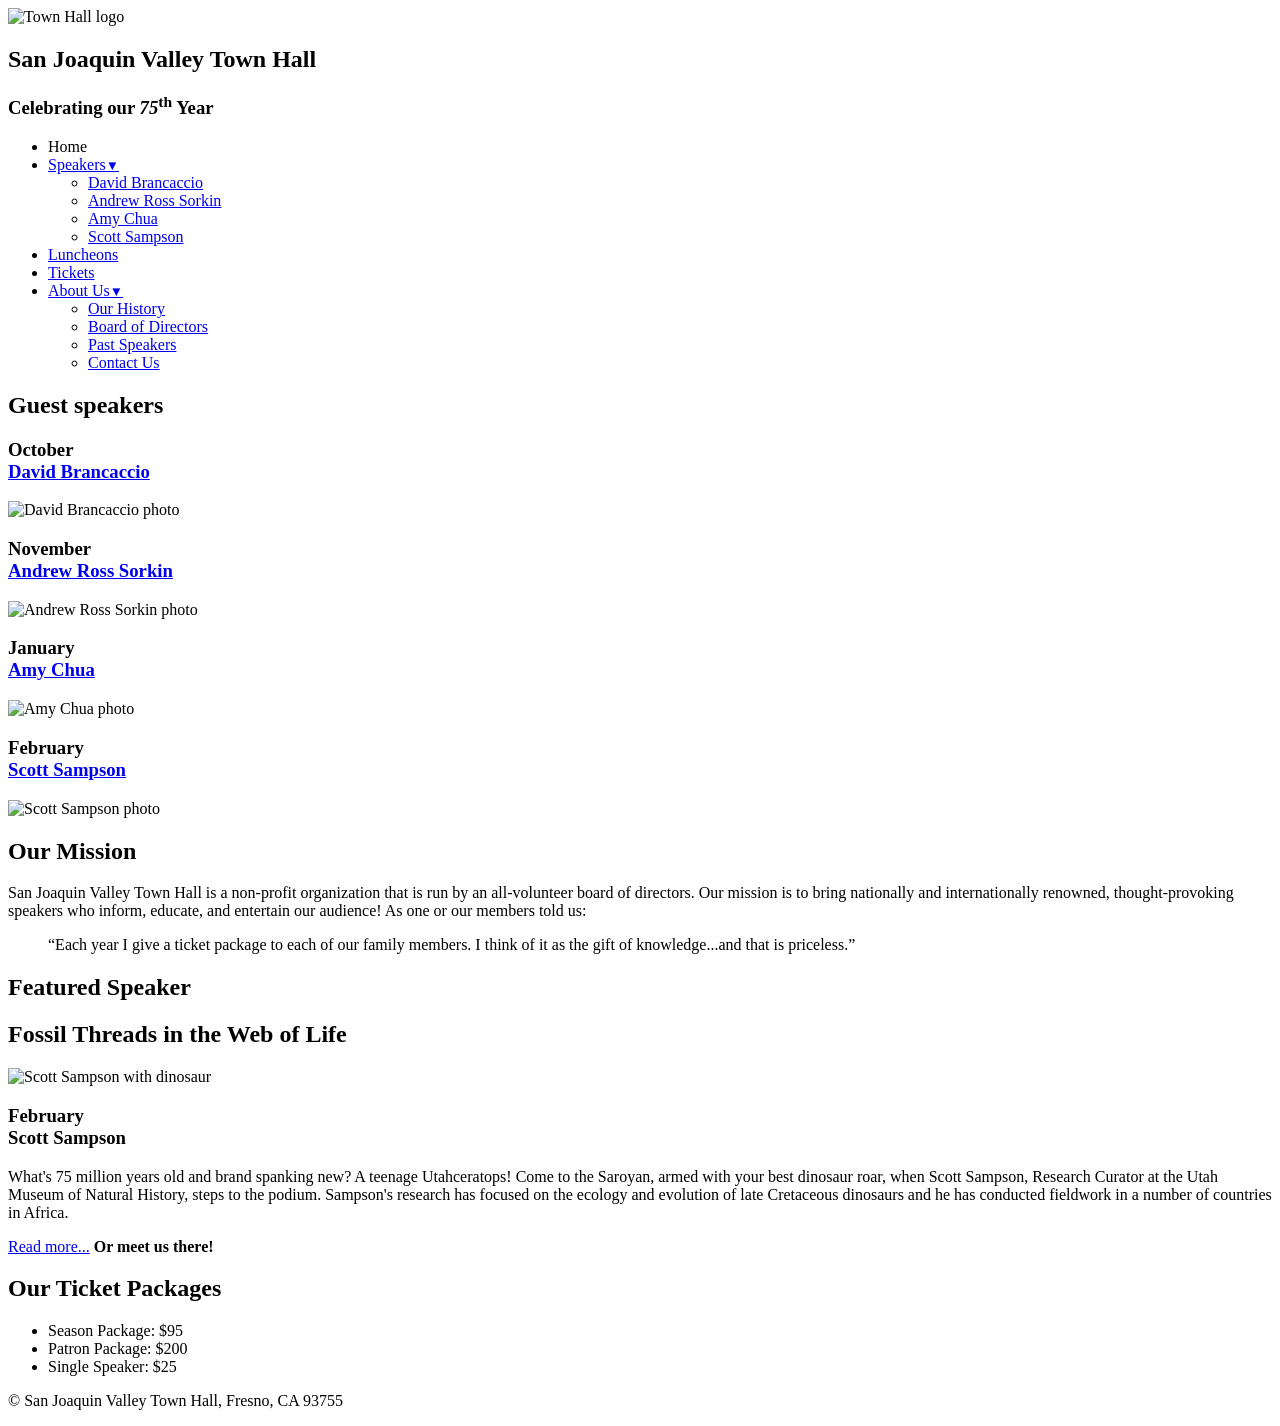
==== index.html @ 5ced5fab "Add files via upload" ====
<!DOCTYPE html>
<html lang="en">

<head>
	<meta charset="utf-8">
	<title>San Joaquin Valley Town Hall</title>
	<meta name="viewport" content="width=device-width, initial-scale=1">
	<link rel="icon" href="images/favicon.ico">
	<link rel="stylesheet" href="styles/main.css">
</head>

<body>
	<header>
		<img src="images/town_hall_logo.gif" alt="Town Hall logo">
		<h2>San Joaquin Valley Town Hall</h2>
		<h3>Celebrating our <em class="large">75</em><sup>th</sup> Year</h3>
	</header>
	<nav class="navbar">
		<ul class="menu">
			<li><a class="current">Home</a></li>
			<li class="submenu">
				<a href="#">Speakers<small>&#9660;</small></a>
				<ul class="dropdown">
					<li><a href="speakers/brancaccio.html">David Brancaccio</a></li>
					<li><a href="speakers/sorkin.html">Andrew Ross Sorkin</a></li>
					<li><a href="speakers/chua.html">Amy Chua</a></li>
					<li><a href="speakers/sampson.html">Scott Sampson</a></li>
				</ul>
			</li>
			<li><a href="#">Luncheons</a></li>
			<li><a href="#">Tickets</a></li>
			<li class="submenu">
				<a href="#">About Us<small>&#9660;</small></a>
				<ul class="dropdown">
					<li><a href="#">Our History</a></li>
					<li><a href="#">Board of Directors</a></li>
					<li><a href="#">Past Speakers</a></li>
					<li><a href="#">Contact Us</a></li>
				</ul>
			</li>
		</ul>
	</nav>
	<main>
		<aside>
			<h2>Guest speakers</h2>
			<h3>October<br><a href="speakers/brancaccio.html">David Brancaccio</a></h3>
			<img src="images/brancaccio75.jpg" alt="David Brancaccio photo">
			<h3>November<br><a href="speakers/sorkin.html">Andrew Ross Sorkin</a></h3>
			<img src="images/sorkin75.jpg" alt="Andrew Ross Sorkin photo">
			<h3>January<br><a href="speakers/chua.html">Amy Chua</a></h3>
			<img src="images/chua75.jpg" alt="Amy Chua photo">
			<h3>February<br><a href="speakers/sampson.html">Scott Sampson</a></h3>
			<img src="images/sampson75.jpg" alt="Scott Sampson photo">
		</aside>

		<section>
			<h2>Our Mission</h2>
			<p>San Joaquin Valley Town Hall is a non-profit organization that is run by an 
				all-volunteer board of directors. Our mission is to bring nationally and 
				internationally renowned, thought-provoking speakers who inform, educate, 
				and entertain our audience! As one or our members told us:</p>
			<blockquote>&ldquo;Each year I give a ticket package to each of our family members. 
				I think of it as the gift of knowledge...and that is priceless.&rdquo;</blockquote>

			<h1>Featured Speaker</h1>
			<article class="featured">
				<h2>Fossil Threads in the Web of Life</h2>
				<img src="images/sampson_dinosaur.jpg" alt="Scott Sampson with dinosaur">
				<h3>February<br>
				Scott Sampson</h3>
				<p>What's 75 million years old and brand spanking new? A teenage Utahceratops! 
				Come to the Saroyan, armed with your best dinosaur roar, when Scott Sampson, Research 
				Curator at the Utah Museum of Natural History, steps to the podium. Sampson's research 
				has focused on the ecology and evolution of late Cretaceous dinosaurs and he has conducted 
				fieldwork in a number of countries in Africa.</p>
				<p><a href="speakers/sampson.html">Read more...</a>&nbsp;<b>Or meet us there!</b></p>
			</article>

			<h2>Our Ticket Packages</h2>
			<ul>
				<li>Season Package: $95</li>
				<li>Patron Package: $200</li>
				<li>Single Speaker: $25</li>
			</ul>
		</section>	
	</main>
	<footer>
		<p>&copy; San Joaquin Valley Town Hall, Fresno, CA 93755</p>
	</footer>
</body>
</html>
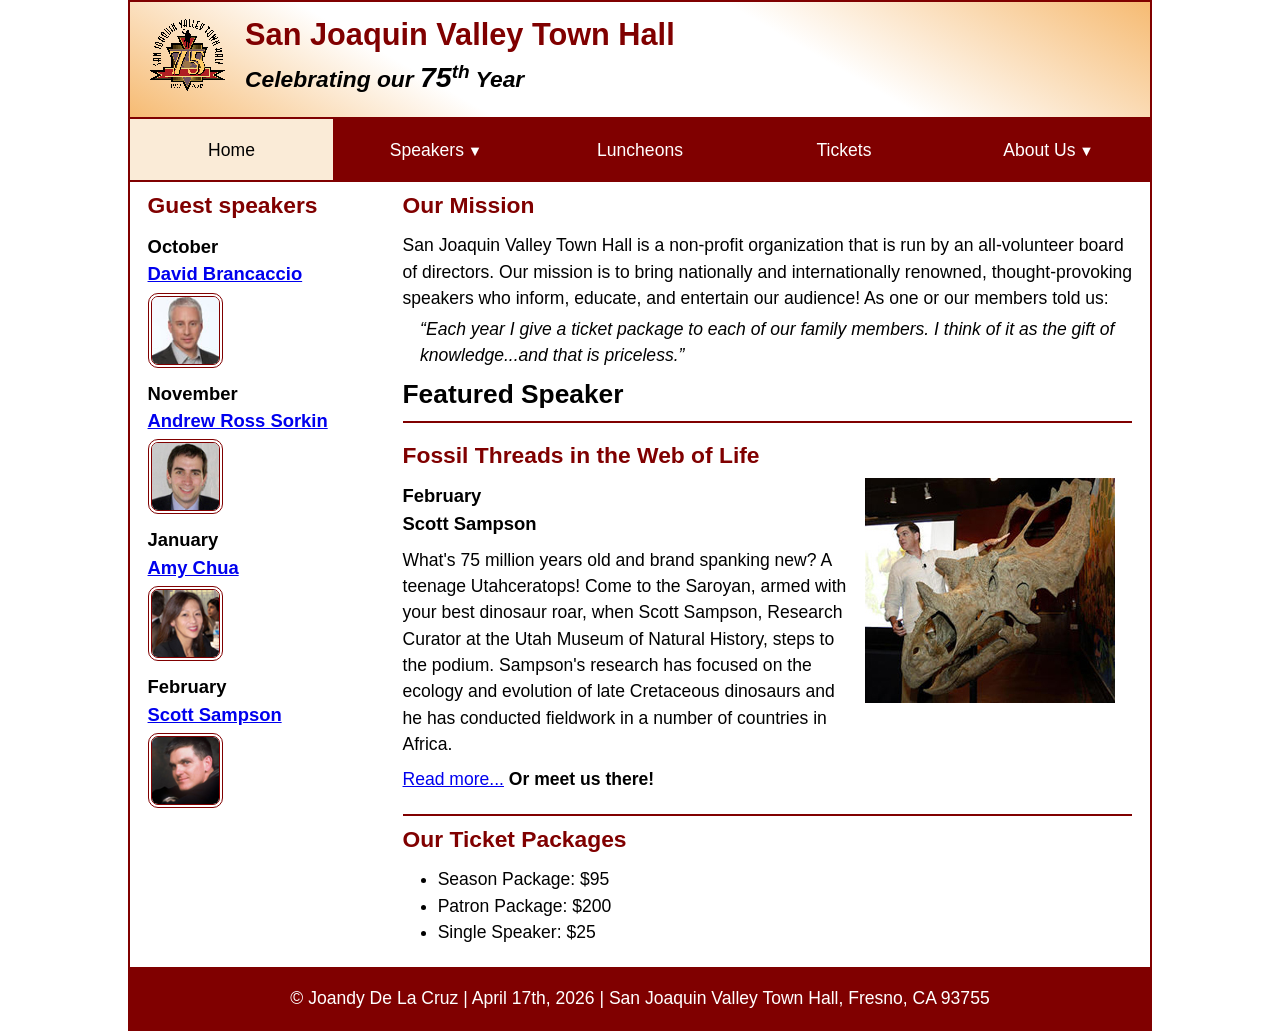
==== commit 5f6e67c1: "Modify footer with author and date details Updated footer with author and date information." ====
--- a/index.html
+++ b/index.html
@@ -85,7 +85,7 @@
 		</section>	
 	</main>
 	<footer>
-		<p>&copy; San Joaquin Valley Town Hall, Fresno, CA 93755</p>
+		<p>&copy; Joandy De La Cruz | April 17th, 2026 | San Joaquin Valley Town Hall, Fresno, CA 93755</p>
 	</footer>
 </body>
 </html>
--- a/styles/main.css
+++ b/styles/main.css
@@ -0,0 +1,186 @@
+/* custom property */
+:root {
+	--accent-color: #800000;  /* could also be coded #800 */
+	--gradient-color: #f6bb73;
+
+	--light_menu: white;
+	--mid_menu: antiquewhite;
+	--dark_menu: black;
+}
+
+/* reset */
+* {
+	margin: 0;
+	padding: 0;
+	box-sizing: border-box;
+}
+
+/* default styles */
+body {
+	font-family: Arial, Helvetica, sans-serif;
+    font-size: calc(15px + .2vw);
+	width: min(80%, 1024px);
+	line-height: 1.5;
+	margin: auto;
+	border: 2px solid var(--accent-color);
+}
+h1, h2, h3, p, ul {
+	padding: .25em 0;
+}
+a:hover, a:focus{
+	font-style: italic;
+	color: var(--accent-color);
+}
+h1 {
+	font-size: 150%;
+}
+h2 {
+	font-size: 130%;
+	color: var(--accent-color);
+}
+h3 {
+	font-size: 105%;
+}
+ul {
+	margin-left: 2em;
+}
+
+/* the styles for the header */
+header {
+	line-height: 1.2;
+	border-bottom: 2px solid var(--accent-color);
+	background-image: linear-gradient(
+	    30deg, var(--gradient-color) 0%, white 30%, white 65%, var(--gradient-color) 100%);
+	& h2 {
+		font-size: 175%;
+		padding: .5em 0 0 0;
+	}
+	& h3 {
+		font-size: 130%;
+		font-style: italic;
+		padding-bottom: 1em;
+	}
+	& img {
+		width: clamp(40px, 15%, 80px);
+		float: left;
+		margin: .75em 1em;
+	}
+}
+
+/* the styles for the main content */
+main {
+	display: flex;
+	padding: 0 1em 1em;
+	& blockquote {
+		font-style: italic;
+		padding-left: 1em;
+	}
+	& h3 + img { /* speaker images */
+		width: clamp(40px, 50%, 75px);
+		border: 4px double var(--accent-color);
+		border-radius: 10px;
+	}
+}
+
+/* the styles for the section */
+section {
+	flex-basis: 75%;
+	padding-left: .5em;
+	& img {
+		width: clamp(100px, 50%, 250px);
+		float: right;
+		margin: 0 1em .25em;
+	}
+}
+
+/* the styles for the aside */
+aside {
+	flex-basis: 25%;
+	padding-right: .5em;
+}
+
+/* the styles for the footer */
+footer {
+	background-color: var(--accent-color);
+	& p {
+		text-align: center;
+		color: white;
+		padding: 1em 0;
+	}
+}
+
+/* CSS class */
+.featured {
+	border-top: 2px solid var(--accent-color);
+	border-bottom: 2px solid var(--accent-color);
+	padding: .5em 0 1em;
+}
+.speaker {
+	& h1 {
+		color: var(--accent-color);
+	}
+	& h2 {
+		color: black;
+	}
+	& p {
+		padding: .5em 0; 
+	}	
+}
+.large {
+	font-size: 125%;
+}
+
+/* styles for the menu */
+.menu {
+	display: flex;
+	flex-wrap: wrap;
+	& li { 
+		flex-basis: 20%; 
+		text-align: center;
+	}
+}
+
+.navbar {
+	clear: left;
+	background-color: var(--accent-color);
+	& a {
+		display: block;
+		padding: 1em;
+		text-decoration: none;
+		margin: 0 1px 2px;
+	}
+	& a:link, a:visited { 
+		color: var(--light_menu);
+	}
+	& a:hover, a:focus, a.current {
+		background-color: var(--mid_menu);
+		color: var(--dark_menu);
+	}
+	& ul {
+		list-style-type: none;
+		padding: 0;
+		margin: 0;
+	}
+}
+
+.submenu {
+	position: relative;
+	& small { margin-left: .25em; }
+}
+
+.dropdown {
+	position: absolute;
+	left: 0;
+	right: 0;
+	background-color: var(--accent-color);
+	color: var(--light_menu);
+	display: none;
+	& > li a { margin: 0 2px 2px; }
+}
+
+.submenu:hover > .dropdown {
+	display: block;
+}
+
+.menu > li:first-child a { margin-left: 0; }
+.menu > li:last-child a { margin-right: 0; }
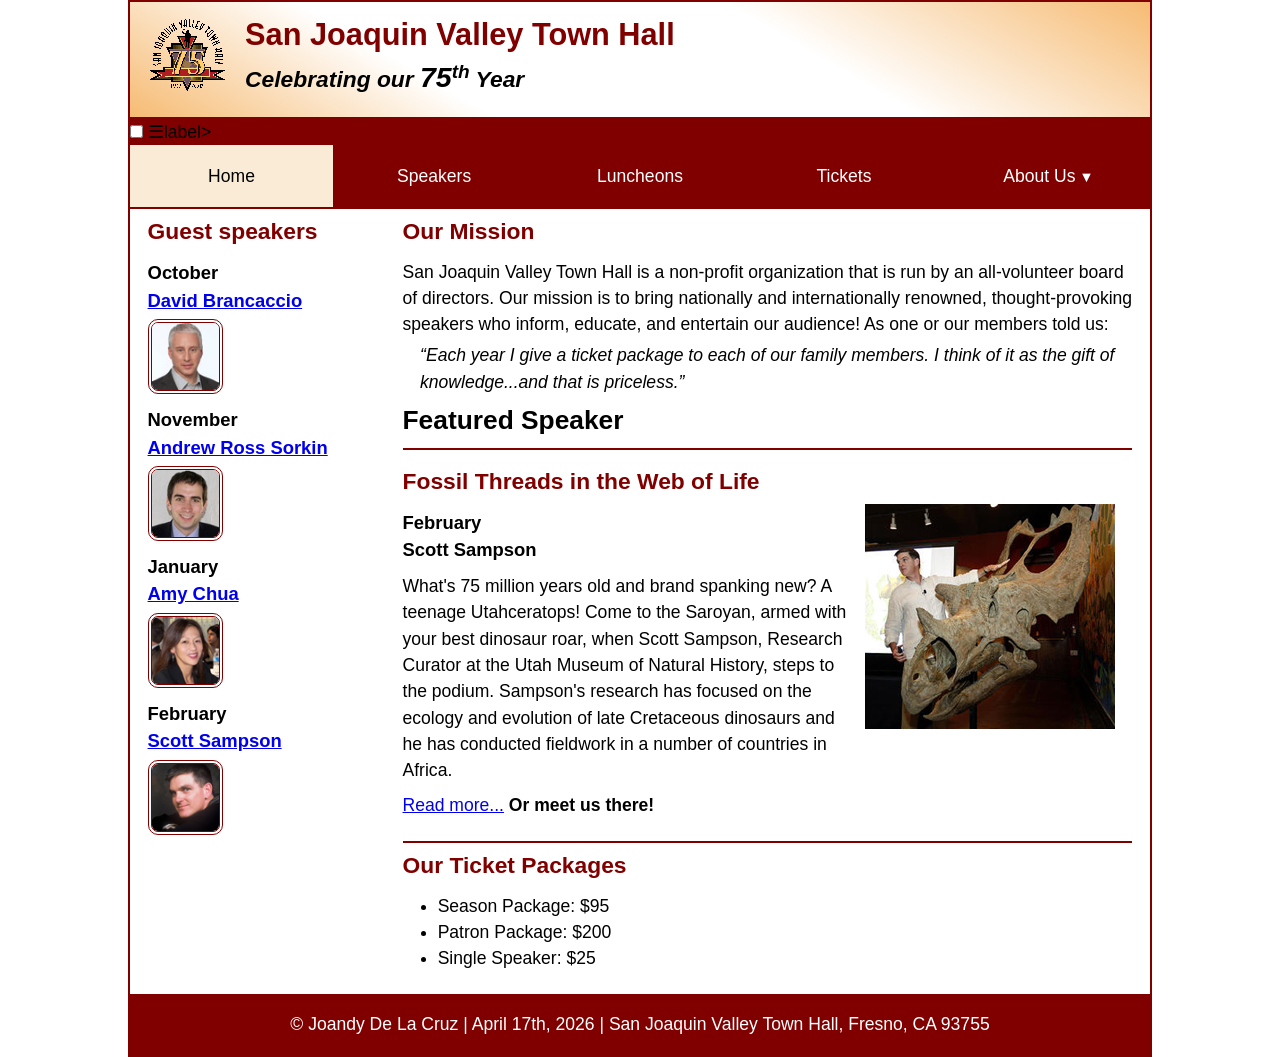
==== commit 1955690c: "Refactor HTML structure and add menu toggle" ====
--- a/index.html
+++ b/index.html
@@ -16,10 +16,15 @@
 		<h3>Celebrating our <em class="large">75</em><sup>th</sup> Year</h3>
 	</header>
 	<nav class="navbar">
+		
+		<input type="checkbox" id="menu-toggle">
+		<label for="menu-toggle" class="menu-btn">&#9776;</label>label>
+		
 		<ul class="menu">
+			
 			<li><a class="current">Home</a></li>
 			<li class="submenu">
-				<a href="#">Speakers<small>&#9660;</small></a>
+				<a href="#">Speakers<small></small></a>
 				<ul class="dropdown">
 					<li><a href="speakers/brancaccio.html">David Brancaccio</a></li>
 					<li><a href="speakers/sorkin.html">Andrew Ross Sorkin</a></li>
--- a/styles/main.css
+++ b/styles/main.css
@@ -183,4 +183,4 @@
 }
 
 .menu > li:first-child a { margin-left: 0; }
-.menu > li:last-child a { margin-right: 0; }+.menu > li:last-child a { margin-right: 0; }
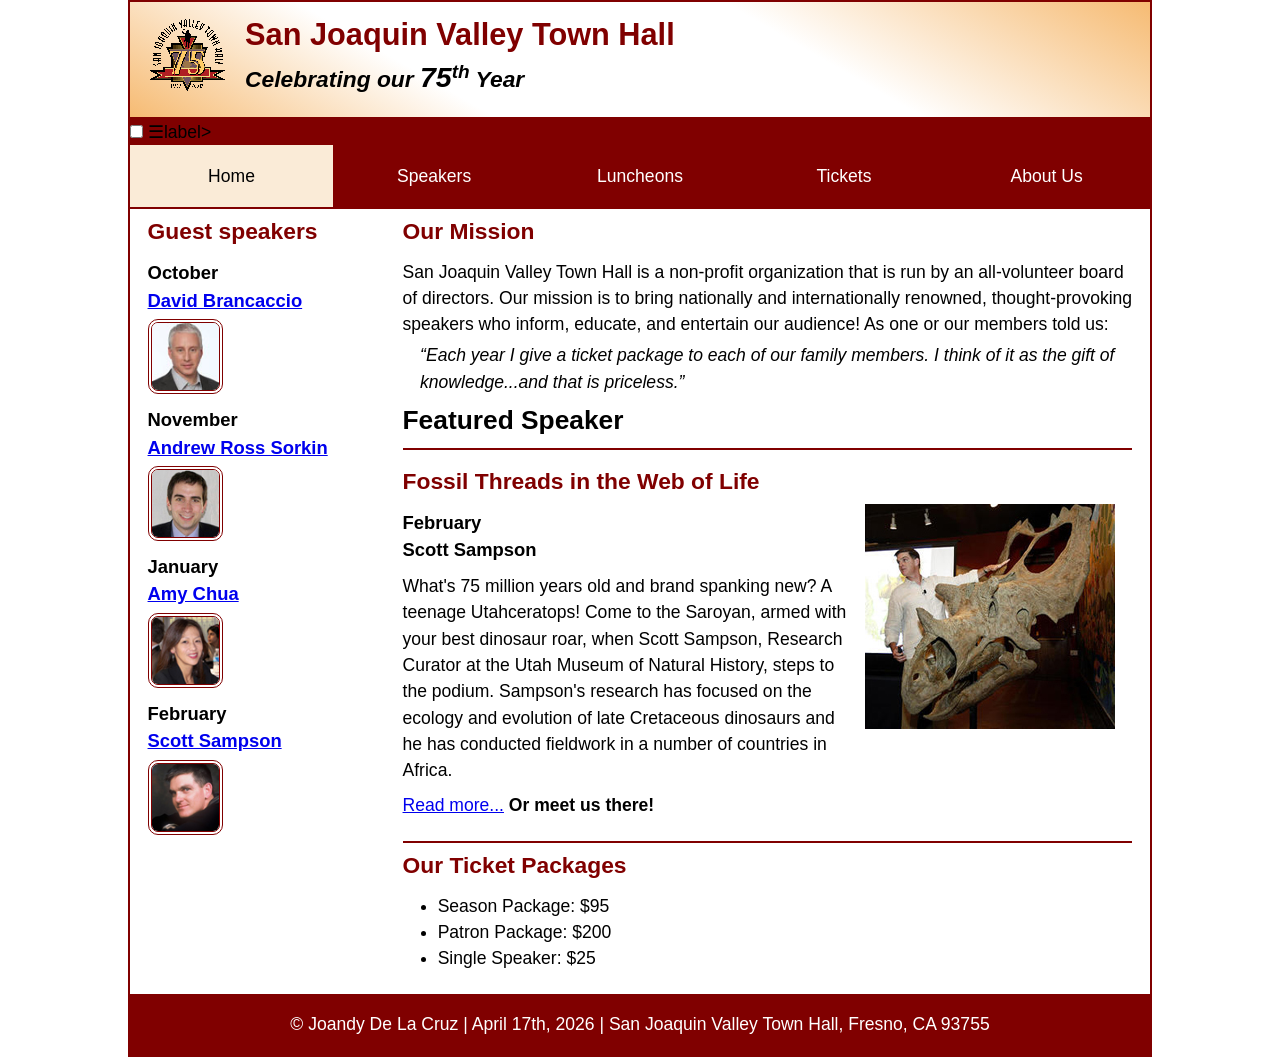
==== commit c3fe669f: "Fix HTML encoding issues in index.html" ====
--- a/index.html
+++ b/index.html
@@ -35,7 +35,7 @@
 			<li><a href="#">Luncheons</a></li>
 			<li><a href="#">Tickets</a></li>
 			<li class="submenu">
-				<a href="#">About Us<small>&#9660;</small></a>
+				<a href="#">About Us<small></small></a>
 				<ul class="dropdown">
 					<li><a href="#">Our History</a></li>
 					<li><a href="#">Board of Directors</a></li>
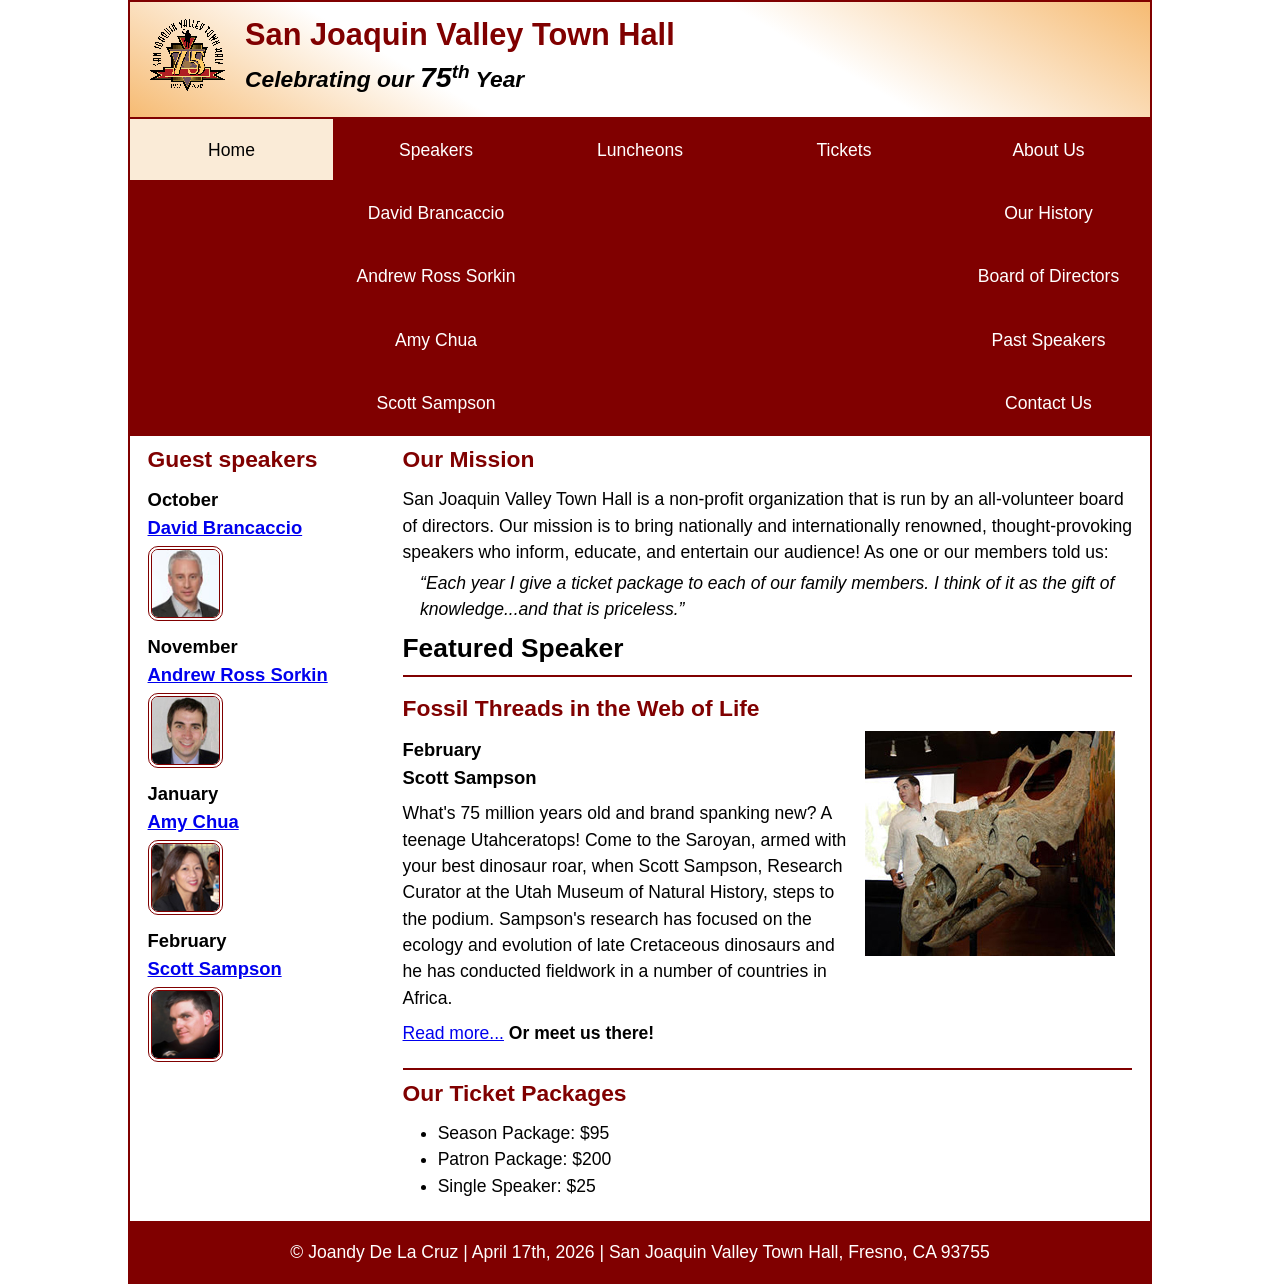
==== commit 6db2f625: "Integrate slicknav for mobile navigation Added slicknav for responsive navigation and included jQuer" ====
--- a/index.html
+++ b/index.html
@@ -7,6 +7,7 @@
 	<meta name="viewport" content="width=device-width, initial-scale=1">
 	<link rel="icon" href="images/favicon.ico">
 	<link rel="stylesheet" href="styles/main.css">
+	<link rel="stylesheet" href="styles/slicknav.css">
 </head>
 
 <body>
@@ -16,16 +17,11 @@
 		<h3>Celebrating our <em class="large">75</em><sup>th</sup> Year</h3>
 	</header>
 	<nav class="navbar">
-		
-		<input type="checkbox" id="menu-toggle">
-		<label for="menu-toggle" class="menu-btn">&#9776;</label>label>
-		
 		<ul class="menu">
-			
 			<li><a class="current">Home</a></li>
-			<li class="submenu">
+			<li>
 				<a href="#">Speakers<small></small></a>
-				<ul class="dropdown">
+				<ul>
 					<li><a href="speakers/brancaccio.html">David Brancaccio</a></li>
 					<li><a href="speakers/sorkin.html">Andrew Ross Sorkin</a></li>
 					<li><a href="speakers/chua.html">Amy Chua</a></li>
@@ -34,9 +30,9 @@
 			</li>
 			<li><a href="#">Luncheons</a></li>
 			<li><a href="#">Tickets</a></li>
-			<li class="submenu">
+			<li>
 				<a href="#">About Us<small></small></a>
-				<ul class="dropdown">
+				<ul>
 					<li><a href="#">Our History</a></li>
 					<li><a href="#">Board of Directors</a></li>
 					<li><a href="#">Past Speakers</a></li>
@@ -92,5 +88,16 @@
 	<footer>
 		<p>&copy; Joandy De La Cruz | April 17th, 2026 | San Joaquin Valley Town Hall, Fresno, CA 93755</p>
 	</footer>
+
+<!-- jQuerry and slicknav -->
+<script src="https://code.jquery.com/jquery-3.6.0.min.js"></script> 
+	<script src="js/jquery.slicknav.min.js"></script> 
+	<script>
+		$(function(){
+			$('.menu').slicknav({
+				prependTo: '.navbar' 
+			}); 
+		});
+	</script>
 </body>
 </html>
--- a/styles/main.css
+++ b/styles/main.css
@@ -51,6 +51,7 @@
 	border-bottom: 2px solid var(--accent-color);
 	background-image: linear-gradient(
 	    30deg, var(--gradient-color) 0%, white 30%, white 65%, var(--gradient-color) 100%);
+	text-align: center;
 	& h2 {
 		font-size: 175%;
 		padding: .5em 0 0 0;
@@ -61,6 +62,7 @@
 		padding-bottom: 1em;
 	}
 	& img {
+		display: none; /* hidden on mobile */
 		width: clamp(40px, 15%, 80px);
 		float: left;
 		margin: .75em 1em;
@@ -70,6 +72,7 @@
 /* the styles for the main content */
 main {
 	display: flex;
+	flex-direction: column-reverse; 
 	padding: 0 1em 1em;
 	& blockquote {
 		font-style: italic;
@@ -84,8 +87,8 @@
 
 /* the styles for the section */
 section {
-	flex-basis: 75%;
 	padding-left: .5em;
+	border-bottom: 2px solid var(--accent-color);
 	& img {
 		width: clamp(100px, 50%, 250px);
 		float: right;
@@ -95,7 +98,6 @@
 
 /* the styles for the aside */
 aside {
-	flex-basis: 25%;
 	padding-right: .5em;
 }
 
@@ -131,18 +133,11 @@
 }
 
 /* styles for the menu */
-.menu {
-	display: flex;
-	flex-wrap: wrap;
-	& li { 
-		flex-basis: 20%; 
-		text-align: center;
-	}
-}
-
 .navbar {
 	clear: left;
 	background-color: var(--accent-color);
+	position: relative;
+	
 	& a {
 		display: block;
 		padding: 1em;
@@ -163,24 +158,99 @@
 	}
 }
 
+.menu-btn{
+	display: block;
+	font-size: 24px;
+	color: white;
+	padding: 1em;
+	cursor: pointer;
+}
+
+/* hide checkbox */
+#menu-toggle{
+	display: none;
+}
+
+/*mobile menu */
+.menu{
+	position: absolute;
+	left: 0;
+	width: 40%;
+	background-color: var(--accent-color);
+	display: none;
+
+	& li {
+		text-align: left;
+	}
+}
+
+/* show menu when clicked */
+#menu-toggle: checked + .menu-btn + .menu{
+	display: block;
+}
+
 .submenu {
 	position: relative;
-	& small { margin-left: .25em; }
 }
 
 .dropdown {
 	position: absolute;
-	left: 0;
-	right: 0;
-	background-color: var(--accent-color);
-	color: var(--light_menu);
+	top: 0;
+	left: 100%;
+	background-color: var(--accent-color);
 	display: none;
-	& > li a { margin: 0 2px 2px; }
+	& > li a { margin: 2px; }
 }
 
 .submenu:hover > .dropdown {
 	display: block;
 }
 
+@media (min-width: 768px){
+
 .menu > li:first-child a { margin-left: 0; }
 .menu > li:last-child a { margin-right: 0; }
+
+	/* layout */
+	main {
+		flex-direction: row;
+	}
+
+	section{
+		flex-basis: 75%;
+		border-bottom: none;
+	}
+
+	aside{
+		flex-basis: 25%;
+	}
+
+	/* header */
+	header{
+		text-align: left;
+	}
+	header img{
+		display: block;
+	}
+
+	/* nav */
+	.menu{
+		display: flex;
+		position: relative;
+		width: 100%;
+		& li {
+			flex-basis: 20%;
+			text-align: center;
+		}
+	}
+
+	.menu-btn{
+		display: none;
+	}
+
+	.dropdown{
+		left: 0;
+		right: 0;
+		top: auto;
+	}
+}
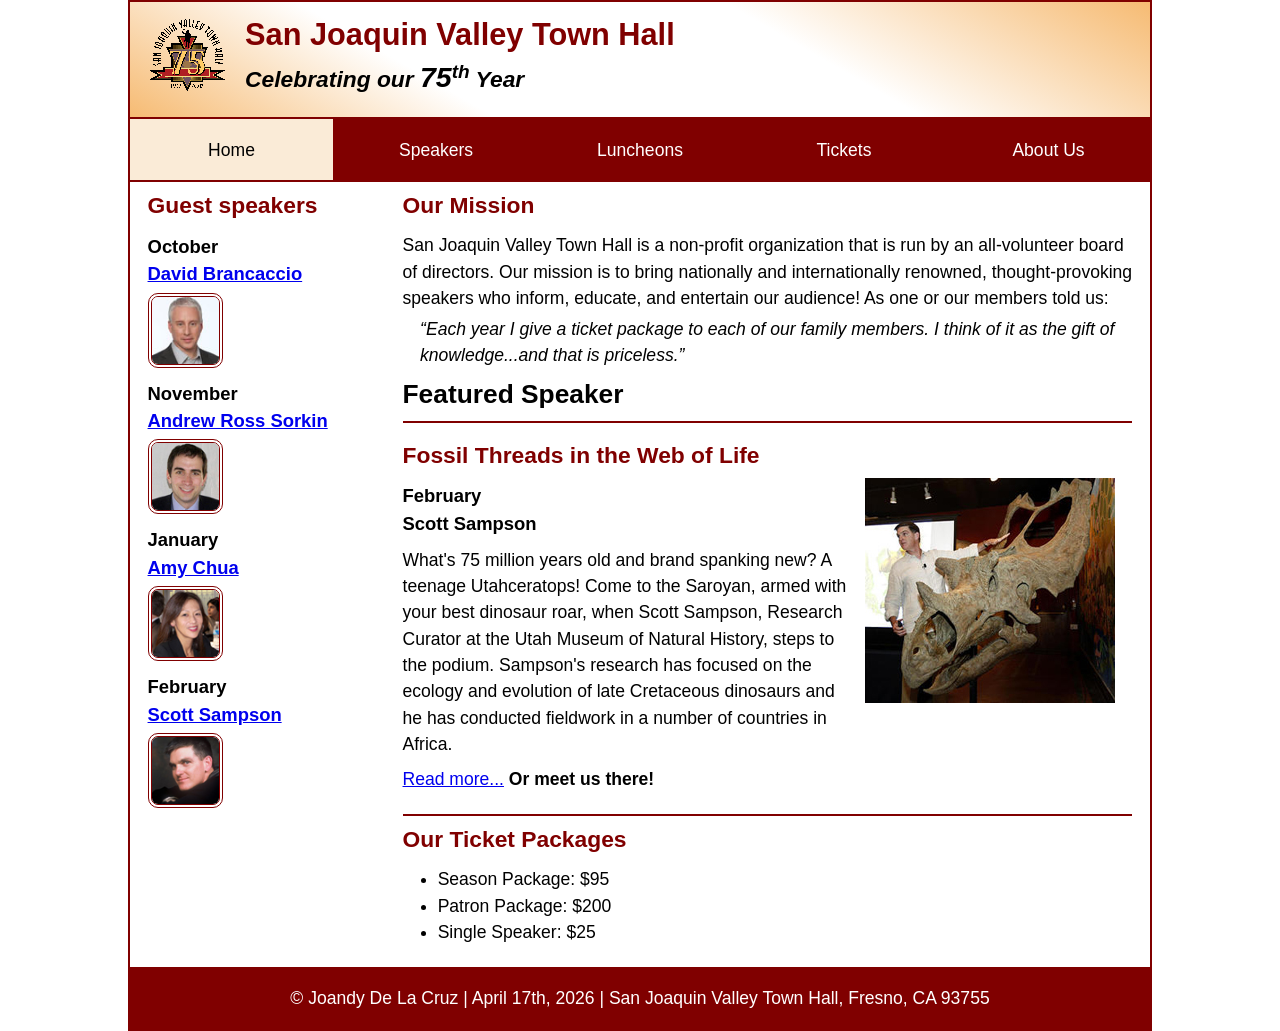
==== commit e7dfb812: "Refactor HTML for responsive navigation and cleanup Updated the HTML structure to include a responsi" ====
--- a/index.html
+++ b/index.html
@@ -7,7 +7,6 @@
 	<meta name="viewport" content="width=device-width, initial-scale=1">
 	<link rel="icon" href="images/favicon.ico">
 	<link rel="stylesheet" href="styles/main.css">
-	<link rel="stylesheet" href="styles/slicknav.css">
 </head>
 
 <body>
@@ -16,12 +15,16 @@
 		<h2>San Joaquin Valley Town Hall</h2>
 		<h3>Celebrating our <em class="large">75</em><sup>th</sup> Year</h3>
 	</header>
+	
 	<nav class="navbar">
+		<input type="checkbox" id="menu-toggle">
+		<label for="menu-toggle" class="menu-btn">&#9776;</label>
+		
 		<ul class="menu">
 			<li><a class="current">Home</a></li>
-			<li>
-				<a href="#">Speakers<small></small></a>
-				<ul>
+			<li class="submenu">
+				<a href="#">Speakers</a>
+				<ul class="dropdown">
 					<li><a href="speakers/brancaccio.html">David Brancaccio</a></li>
 					<li><a href="speakers/sorkin.html">Andrew Ross Sorkin</a></li>
 					<li><a href="speakers/chua.html">Amy Chua</a></li>
@@ -30,9 +33,9 @@
 			</li>
 			<li><a href="#">Luncheons</a></li>
 			<li><a href="#">Tickets</a></li>
-			<li>
-				<a href="#">About Us<small></small></a>
-				<ul>
+			<li class="submenu">
+				<a href="#">About Us</a>
+				<ul class="dropdown">
 					<li><a href="#">Our History</a></li>
 					<li><a href="#">Board of Directors</a></li>
 					<li><a href="#">Past Speakers</a></li>
@@ -88,16 +91,5 @@
 	<footer>
 		<p>&copy; Joandy De La Cruz | April 17th, 2026 | San Joaquin Valley Town Hall, Fresno, CA 93755</p>
 	</footer>
-
-<!-- jQuerry and slicknav -->
-<script src="https://code.jquery.com/jquery-3.6.0.min.js"></script> 
-	<script src="js/jquery.slicknav.min.js"></script> 
-	<script>
-		$(function(){
-			$('.menu').slicknav({
-				prependTo: '.navbar' 
-			}); 
-		});
-	</script>
 </body>
 </html>
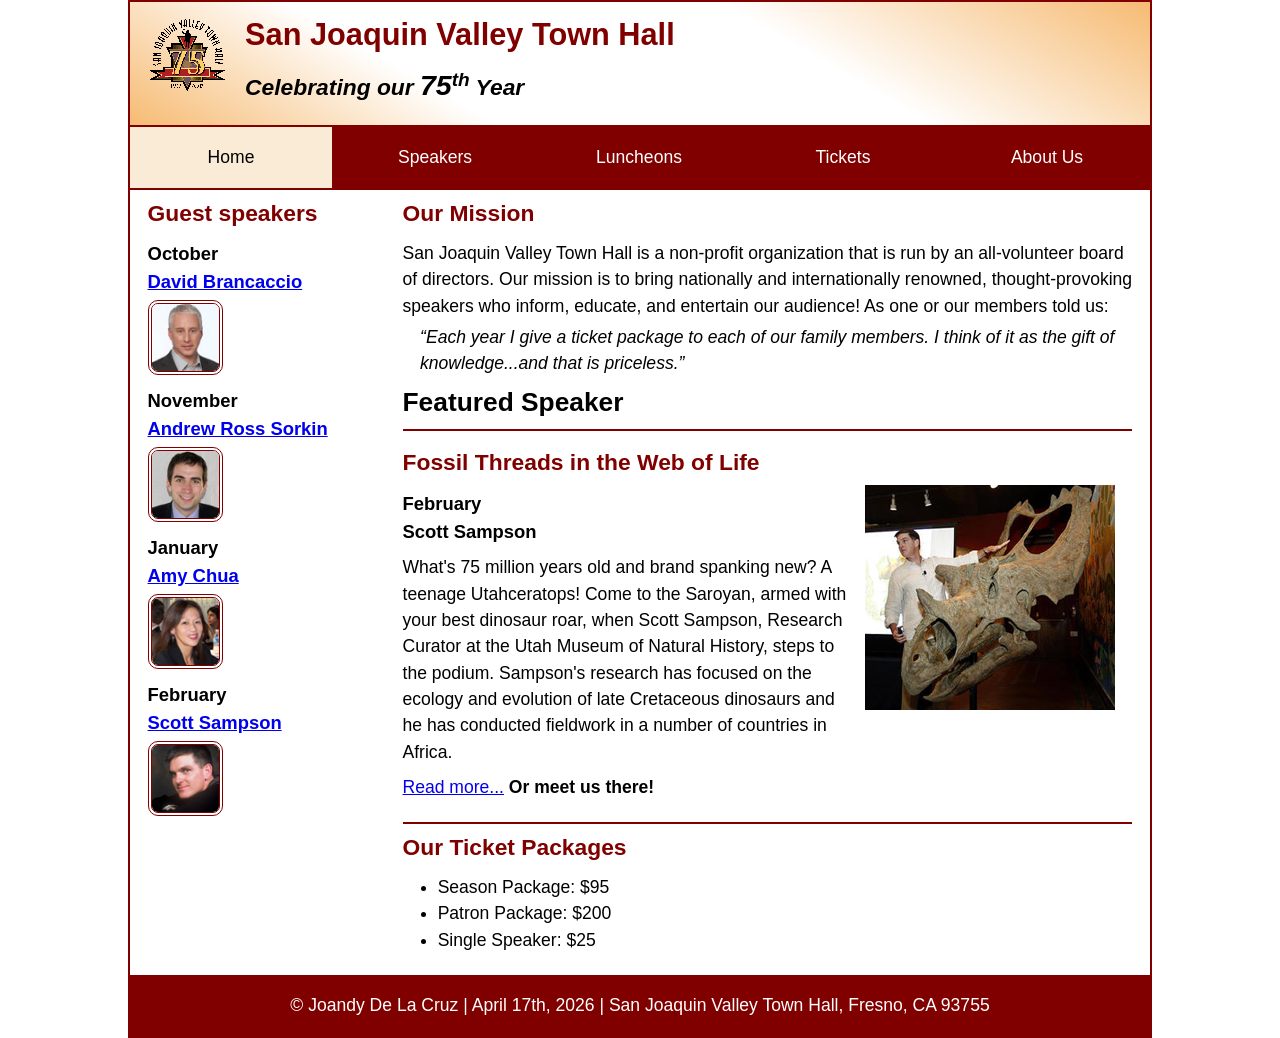
==== commit 30f12061: "Fix HTML formatting and structure" ====
--- a/index.html
+++ b/index.html
@@ -21,7 +21,7 @@
 		<label for="menu-toggle" class="menu-btn">&#9776;</label>
 		
 		<ul class="menu">
-			<li><a class="current">Home</a></li>
+			<li><a href="#" class="current">Home</a></li>
 			<li class="submenu">
 				<a href="#">Speakers</a>
 				<ul class="dropdown">
--- a/styles/main.css
+++ b/styles/main.css
@@ -1,6 +1,6 @@
 /* custom property */
 :root {
-	--accent-color: #800000;  /* could also be coded #800 */
+	--accent-color: #800000;
 	--gradient-color: #f6bb73;
 
 	--light_menu: white;
@@ -18,177 +18,175 @@
 /* default styles */
 body {
 	font-family: Arial, Helvetica, sans-serif;
-    font-size: calc(15px + .2vw);
+	font-size: calc(15px + .2vw);
 	width: min(80%, 1024px);
 	line-height: 1.5;
 	margin: auto;
 	border: 2px solid var(--accent-color);
 }
+
 h1, h2, h3, p, ul {
 	padding: .25em 0;
 }
-a:hover, a:focus{
+
+h1 { font-size: 150%; }
+h2 { font-size: 130%; color: var(--accent-color); }
+h3 { font-size: 105%; }
+
+ul { margin-left: 2em; }
+
+a:hover, a:focus {
 	font-style: italic;
 	color: var(--accent-color);
 }
-h1 {
-	font-size: 150%;
-}
-h2 {
-	font-size: 130%;
-	color: var(--accent-color);
-}
-h3 {
-	font-size: 105%;
-}
-ul {
-	margin-left: 2em;
-}
-
-/* the styles for the header */
+
+img {
+	max-width: 100%;
+	height: auto;
+}
+
+/* HEADER */
 header {
+	text-align: center;
 	line-height: 1.2;
 	border-bottom: 2px solid var(--accent-color);
 	background-image: linear-gradient(
-	    30deg, var(--gradient-color) 0%, white 30%, white 65%, var(--gradient-color) 100%);
-	text-align: center;
-	& h2 {
-		font-size: 175%;
-		padding: .5em 0 0 0;
-	}
-	& h3 {
-		font-size: 130%;
-		font-style: italic;
-		padding-bottom: 1em;
-	}
-	& img {
-		display: none; /* hidden on mobile */
-		width: clamp(40px, 15%, 80px);
-		float: left;
-		margin: .75em 1em;
-	}
-}
-
-/* the styles for the main content */
+		30deg, var(--gradient-color) 0%, white 30%, white 65%, var(--gradient-color) 100%);
+}
+
+header h2 {
+	font-size: 175%;
+	padding-top: .5em;
+}
+
+header h3 {
+	font-size: 130%;
+	font-style: italic;
+	padding-bottom: 1em;
+}
+
+header img {
+	display: none;
+}
+
+/* MAIN */
 main {
 	display: flex;
-	flex-direction: column-reverse; 
+	flex-direction: column-reverse;
 	padding: 0 1em 1em;
-	& blockquote {
-		font-style: italic;
-		padding-left: 1em;
-	}
-	& h3 + img { /* speaker images */
-		width: clamp(40px, 50%, 75px);
-		border: 4px double var(--accent-color);
-		border-radius: 10px;
-	}
-}
-
-/* the styles for the section */
+}
+
+main blockquote {
+	font-style: italic;
+	padding-left: 1em;
+}
+
+main h3 + img {
+	width: clamp(40px, 50%, 75px);
+	border: 4px double var(--accent-color);
+	border-radius: 10px;
+}
+
+/* SECTION */
 section {
 	padding-left: .5em;
 	border-bottom: 2px solid var(--accent-color);
-	& img {
-		width: clamp(100px, 50%, 250px);
-		float: right;
-		margin: 0 1em .25em;
-	}
-}
-
-/* the styles for the aside */
+}
+
+section img {
+	width: clamp(100px, 50%, 250px);
+	float: right;
+	margin: 0 1em .25em;
+}
+
+/* ASIDE */
 aside {
 	padding-right: .5em;
 }
 
-/* the styles for the footer */
+/* FOOTER */
 footer {
 	background-color: var(--accent-color);
-	& p {
-		text-align: center;
-		color: white;
-		padding: 1em 0;
-	}
-}
-
-/* CSS class */
+}
+
+footer p {
+	text-align: center;
+	color: white;
+	padding: 1em 0;
+}
+
+/* CLASSES */
 .featured {
 	border-top: 2px solid var(--accent-color);
 	border-bottom: 2px solid var(--accent-color);
 	padding: .5em 0 1em;
 }
-.speaker {
-	& h1 {
-		color: var(--accent-color);
-	}
-	& h2 {
-		color: black;
-	}
-	& p {
-		padding: .5em 0; 
-	}	
-}
+
 .large {
 	font-size: 125%;
 }
 
-/* styles for the menu */
+/* NAVBAR */
 .navbar {
+	position: relative;
+	background-color: var(--accent-color);
 	clear: left;
-	background-color: var(--accent-color);
-	position: relative;
-	
-	& a {
-		display: block;
-		padding: 1em;
-		text-decoration: none;
-		margin: 0 1px 2px;
-	}
-	& a:link, a:visited { 
-		color: var(--light_menu);
-	}
-	& a:hover, a:focus, a.current {
-		background-color: var(--mid_menu);
-		color: var(--dark_menu);
-	}
-	& ul {
-		list-style-type: none;
-		padding: 0;
-		margin: 0;
-	}
-}
-
-.menu-btn{
+}
+
+.navbar ul {
+	list-style-type: none;
+	margin: 0;
+	padding: 0;
+}
+
+/* hamburger */
+.menu-btn {
 	display: block;
 	font-size: 24px;
+	padding: 1em;
 	color: white;
-	padding: 1em;
 	cursor: pointer;
 }
 
 /* hide checkbox */
-#menu-toggle{
-	display: none;
-}
-
-/*mobile menu */
-.menu{
+#menu-toggle {
+	display: none;
+}
+
+/* mobile menu */
+.menu {
 	position: absolute;
 	left: 0;
 	width: 40%;
 	background-color: var(--accent-color);
 	display: none;
-
-	& li {
-		text-align: left;
-	}
-}
-
-/* show menu when clicked */
-#menu-toggle: checked + .menu-btn + .menu{
-	display: block;
-}
-
+}
+
+.menu li {
+	text-align: left;
+}
+
+.navbar a {
+	display: block;
+	padding: 1em;
+	text-decoration: none;
+	color: var(--light_menu);
+	margin: 0 2px 2px 0;
+}
+
+.navbar a:hover,
+.navbar a:focus,
+.navbar a.current {
+	background-color: var(--mid_menu);
+	color: var(--dark_menu);
+}
+
+/* show menu */
+#menu-toggle:checked + .menu-btn + .menu {
+	display: block;
+}
+
+/* submenu */
 .submenu {
 	position: relative;
 }
@@ -197,58 +195,58 @@
 	position: absolute;
 	top: 0;
 	left: 100%;
-	background-color: var(--accent-color);
-	display: none;
-	& > li a { margin: 2px; }
+	width: 100%;
+	background-color: var(--accent-color);
+	display: none;
 }
 
 .submenu:hover > .dropdown {
 	display: block;
 }
 
-@media (min-width: 768px){
-
-.menu > li:first-child a { margin-left: 0; }
-.menu > li:last-child a { margin-right: 0; }
-
-	/* layout */
+/* MEDIA QUERY */
+@media (min-width: 768px) {
+
 	main {
 		flex-direction: row;
 	}
 
-	section{
+	section {
 		flex-basis: 75%;
 		border-bottom: none;
 	}
 
-	aside{
+	aside {
 		flex-basis: 25%;
 	}
 
-	/* header */
-	header{
+	header {
 		text-align: left;
 	}
-	header img{
+
+	header img {
 		display: block;
-	}
-
-	/* nav */
-	.menu{
+		width: clamp(40px, 15%, 80px);
+		float: left;
+		margin: .75em 1em;
+	}
+
+	.menu-btn {
+		display: none;
+	}
+
+	.menu {
 		display: flex;
 		position: relative;
 		width: 100%;
-		& li {
-			flex-basis: 20%;
-			text-align: center;
-		}
-	}
-
-	.menu-btn{
-		display: none;
-	}
-
-	.dropdown{
+	}
+
+	.menu li {
+		flex-basis: 20%;
+		text-align: center;
+	}
+
+	.dropdown {
 		left: 0;
 		right: 0;
 		top: auto;
